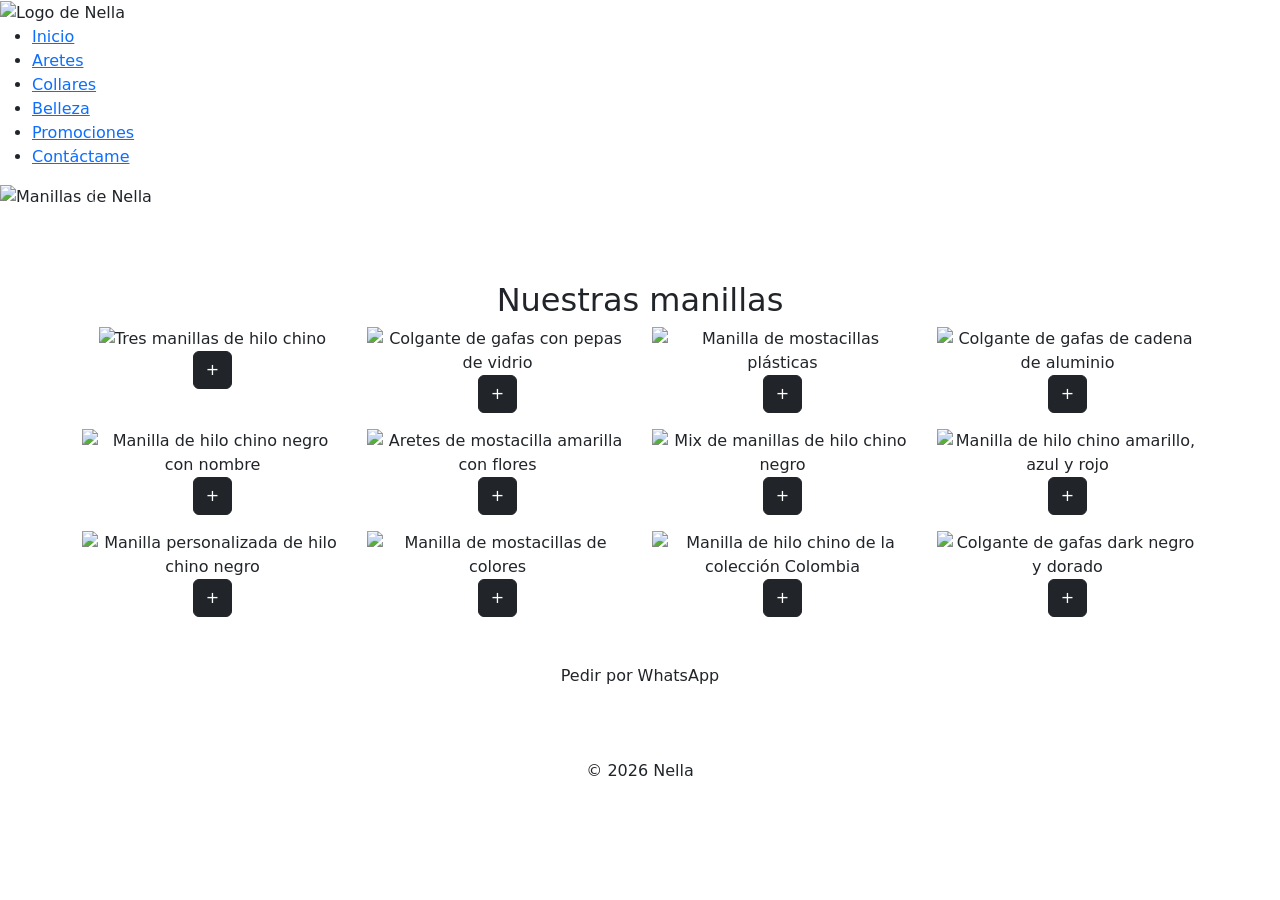
==== pages/aretes.html @ 17b195b2 "insercion carpetas" ====
<!DOCTYPE html>
<html lang="es">

<head>
    <meta charset="UTF-8">
    <meta name="viewport" content="width=device-width, initial-scale=1.0">
    <title>Bisutería Nella</title>
    <meta name="author" content="Daniela Riaño Soto">
    <meta name="description" content="Página web de bisutería de todos los tipos y otros productos femeninos">
    <meta name="keywords" content="bisutería, manillas, collares, chicas, chicos, regalos, personalizado">
    <meta name="application-name" content="Bisutería Nella">
    <!-- cuando publiques la página, borra la línea de abajo -->
    <meta name="robots" content="noindex,nofollow">

    <!-- primero Bootstrap -->
    <link href="https://cdn.jsdelivr.net/npm/bootstrap@5.3.8/dist/css/bootstrap.min.css" rel="stylesheet"
        integrity="sha384-sRIl4kxILFvY47J16cr9ZwB07vP4J8+LH7qKQnuqkuIAvNWLzeN8tE5YBujZqJLB" crossorigin="anonymous">
    <!-- después mi CSS -->
    <link rel="stylesheet" href="assets/css/inicio.css">
</head>

<body>

    <!-- MENU -->
    <header class="barra">
        <img src="assets/img/logo.jpeg" alt="Logo de Nella" class="logo">
        <nav>
            <ul class="menu">
                <li><a href="index.html">Inicio</a></li>
                <li><a href="pages/aretes.html">Aretes</a></li>
                <li><a href="pages/collares.html">Collares</a></li>
                <li><a href="pages/belleza.html">Belleza</a></li>
                <li><a href="pages/promociones.html">Promociones</a></li>
                <li><a href="pages/contacto.html">Contáctame</a></li>
            </ul>
        </nav>
    </header>

    <h1 class="visually-hidden">Bisutería Nella</h1>

    <!-- CARRUSEL -->
    <div id="carouselExample" class="carousel slide mb-5" data-bs-ride="carousel">
        <div class="carousel-inner">
            <div class="carousel-item active">
                <img src="assets/img/1.jpeg" class="d-block w-100" alt="Manillas de Nella">
            </div>
            <div class="carousel-item">
                <img src="assets/img/2.jpeg" class="d-block w-100" alt="Colgante de gafas de Nella">
            </div>
            <div class="carousel-item">
                <img src="assets/img/3.png" class="d-block w-100" alt="Pulseras de Nella">
            </div>
        </div>

        <button class="carousel-control-prev" type="button" data-bs-target="#carouselExample" data-bs-slide="prev">
            <span class="carousel-control-prev-icon" aria-hidden="true"></span>
            <span class="visually-hidden">Anterior</span>
        </button>
        <button class="carousel-control-next" type="button" data-bs-target="#carouselExample" data-bs-slide="next">
            <span class="carousel-control-next-icon" aria-hidden="true"></span>
            <span class="visually-hidden">Siguiente</span>
        </button>
    </div>

    <!-- PRODUCTOS -->
    <main class="container py-4">

        <h2 class="text-center titulo">Nuestras manillas</h2>

        <div class="row manillas">

            <!-- manilla 1 -->
            <div class="col-6 col-md-3 mb-3 text-center">
                <figure class="card-interactive m-0">
                    <img src="assets/img/1.jpeg" class="img-fluid" alt="Tres manillas de hilo chino" loading="lazy">
                </figure>
                <button class="btn btn-dark boton-mas" type="button"
                    data-bs-toggle="collapse" data-bs-target="#info1"
                    aria-expanded="false" aria-controls="info1">+</button>
                <div class="collapse mt-2" id="info1">
                    <div class="card card-body text-start small p-2">
                        Material: tres manillas realizadas con hilo chino <br>
                        Inserción de pepas de Colombia y cristalizadas <br>
                        Artesanales, hechas a mano
                    </div>
                </div>
            </div>

            <!-- manilla 2 -->
            <div class="col-6 col-md-3 mb-3 text-center">
                <figure class="card-interactive m-0">
                    <img src="assets/img/2.jpeg" class="img-fluid" alt="Colgante de gafas con pepas de vidrio" loading="lazy">
                </figure>
                <button class="btn btn-dark boton-mas" type="button"
                    data-bs-toggle="collapse" data-bs-target="#info2"
                    aria-expanded="false" aria-controls="info2">+</button>
                <div class="collapse mt-2" id="info2">
                    <div class="card card-body text-start small p-2">
                        Material: colgante de gafas realizado a partir de cadena de aluminio con acabados
                        de pepas de vidrio
                    </div>
                </div>
            </div>

            <!-- manilla 3 -->
            <div class="col-6 col-md-3 mb-3 text-center">
                <figure class="card-interactive m-0">
                    <img src="assets/img/6.jpeg" class="img-fluid" alt="Manilla de mostacillas plásticas" loading="lazy">
                </figure>
                <button class="btn btn-dark boton-mas" type="button"
                    data-bs-toggle="collapse" data-bs-target="#info3"
                    aria-expanded="false" aria-controls="info3">+</button>
                <div class="collapse mt-2" id="info3">
                    <div class="card card-body text-start small p-2">
                        Material: manilla de mostacillas plásticas
                    </div>
                </div>
            </div>

            <!-- manilla 4 -->
            <div class="col-6 col-md-3 mb-3 text-center">
                <figure class="card-interactive m-0">
                    <img src="assets/img/4.jpeg" class="img-fluid" alt="Colgante de gafas de cadena de aluminio" loading="lazy">
                </figure>
                <button class="btn btn-dark boton-mas" type="button"
                    data-bs-toggle="collapse" data-bs-target="#info4"
                    aria-expanded="false" aria-controls="info4">+</button>
                <div class="collapse mt-2" id="info4">
                    <div class="card card-body text-start small p-2">
                        Material: colgante de gafas hecho a partir de cadena de aluminio y pepas de vidrio
                    </div>
                </div>
            </div>

            <!-- manilla 5 -->
            <div class="col-6 col-md-3 mb-3 text-center">
                <figure class="card-interactive m-0">
                    <img src="assets/img/5.jpeg" class="img-fluid" alt="Manilla de hilo chino negro con nombre" loading="lazy">
                </figure>
                <button class="btn btn-dark boton-mas" type="button"
                    data-bs-toggle="collapse" data-bs-target="#info5"
                    aria-expanded="false" aria-controls="info5">+</button>
                <div class="collapse mt-2" id="info5">
                    <div class="card card-body text-start small p-2">
                        Material: hilo chino negro y pepas con nombre grabado
                    </div>
                </div>
            </div>

            <!-- manilla 6 -->
            <div class="col-6 col-md-3 mb-3 text-center">
                <figure class="card-interactive m-0">
                    <img src="assets/img/7.jpeg" class="img-fluid" alt="Aretes de mostacilla amarilla con flores" loading="lazy">
                </figure>
                <button class="btn btn-dark boton-mas" type="button"
                    data-bs-toggle="collapse" data-bs-target="#info6"
                    aria-expanded="false" aria-controls="info6">+</button>
                <div class="collapse mt-2" id="info6">
                    <div class="card card-body text-start small p-2">
                        Material: aretes de mostacilla amarilla opaca <br>
                        Diseño: flores
                    </div>
                </div>
            </div>

            <!-- manilla 7 -->
            <div class="col-6 col-md-3 mb-3 text-center">
                <figure class="card-interactive m-0">
                    <img src="assets/img/8.jpeg" class="img-fluid" alt="Mix de manillas de hilo chino negro" loading="lazy">
                </figure>
                <button class="btn btn-dark boton-mas" type="button"
                    data-bs-toggle="collapse" data-bs-target="#info7"
                    aria-expanded="false" aria-controls="info7">+</button>
                <div class="collapse mt-2" id="info7">
                    <div class="card card-body text-start small p-2">
                        Material: hilo chino negro y romo, donde se combina y se arma un mix de manillas
                    </div>
                </div>
            </div>

            <!-- manilla 8 -->
            <div class="col-6 col-md-3 mb-3 text-center">
                <figure class="card-interactive m-0">
                    <img src="assets/img/9.jpeg" class="img-fluid" alt="Manilla de hilo chino amarillo, azul y rojo" loading="lazy">
                </figure>
                <button class="btn btn-dark boton-mas" type="button"
                    data-bs-toggle="collapse" data-bs-target="#info8"
                    aria-expanded="false" aria-controls="info8">+</button>
                <div class="collapse mt-2" id="info8">
                    <div class="card card-body text-start small p-2">
                        Material: hilo chino tres colores, amarillo, azul y rojo <br>
                        Diseño: Colombia
                    </div>
                </div>
            </div>

            <!-- manilla 9 -->
            <div class="col-6 col-md-3 mb-3 text-center">
                <figure class="card-interactive m-0">
                    <img src="assets/img/10.jpeg" class="img-fluid" alt="Manilla personalizada de hilo chino negro" loading="lazy">
                </figure>
                <button class="btn btn-dark boton-mas" type="button"
                    data-bs-toggle="collapse" data-bs-target="#info9"
                    aria-expanded="false" aria-controls="info9">+</button>
                <div class="collapse mt-2" id="info9">
                    <div class="card card-body text-start small p-2">
                        Material: hilo chino color negro <br>
                        Diseño: personalizado
                    </div>
                </div>
            </div>

            <!-- manilla 10 -->
            <div class="col-6 col-md-3 mb-3 text-center">
                <figure class="card-interactive m-0">
                    <img src="assets/img/12.jpeg" class="img-fluid" alt="Manilla de mostacillas de colores" loading="lazy">
                </figure>
                <button class="btn btn-dark boton-mas" type="button"
                    data-bs-toggle="collapse" data-bs-target="#info10"
                    aria-expanded="false" aria-controls="info10">+</button>
                <div class="collapse mt-2" id="info10">
                    <div class="card card-body text-start small p-2">
                        Material: mostacilla de colores mix <br>
                        Diseño: nude claro
                    </div>
                </div>
            </div>

            <!-- manilla 11 -->
            <div class="col-6 col-md-3 mb-3 text-center">
                <figure class="card-interactive m-0">
                    <img src="assets/img/13.jpeg" class="img-fluid" alt="Manilla de hilo chino de la colección Colombia" loading="lazy">
                </figure>
                <button class="btn btn-dark boton-mas" type="button"
                    data-bs-toggle="collapse" data-bs-target="#info11"
                    aria-expanded="false" aria-controls="info11">+</button>
                <div class="collapse mt-2" id="info11">
                    <div class="card card-body text-start small p-2">
                        Material: hilo chino tres colores <br>
                        Diseño: colección Colombia
                    </div>
                </div>
            </div>

            <!-- manilla 12 -->
            <div class="col-6 col-md-3 mb-3 text-center">
                <figure class="card-interactive m-0">
                    <img src="assets/img/14.jpeg" class="img-fluid" alt="Colgante de gafas dark negro y dorado" loading="lazy">
                </figure>
                <button class="btn btn-dark boton-mas" type="button"
                    data-bs-toggle="collapse" data-bs-target="#info12"
                    aria-expanded="false" aria-controls="info12">+</button>
                <div class="collapse mt-2" id="info12">
                    <div class="card card-body text-start small p-2">
                        Material: mostacillas negras y doradas de diferente calibre <br>
                        Diseño: colgante de gafas dark
                    </div>
                </div>
            </div>

        </div>
       

        <!-- boton de WhatsApp -->
        <div class="text-center my-4">
            <a href="https://wa.me/3205886961" class="btn ">Pedir por WhatsApp</a>
        </div>

    </main>

    <!-- PIE DE PAGINA -->
    <footer class="text-center py-3 pie">
        <p class="mb-0">&copy; 2026 Nella</p>
    </footer>

    <script src="https://cdn.jsdelivr.net/npm/bootstrap@5.3.8/dist/js/bootstrap.bundle.min.js"
        integrity="sha384-FKyoEForCGlyvwx9Hj09JcYn3nv7wiPVlz7YYwJrWVcXK/BmnVDxM+D2scQbITxI"
        crossorigin="anonymous"></script>
</body>

</html>
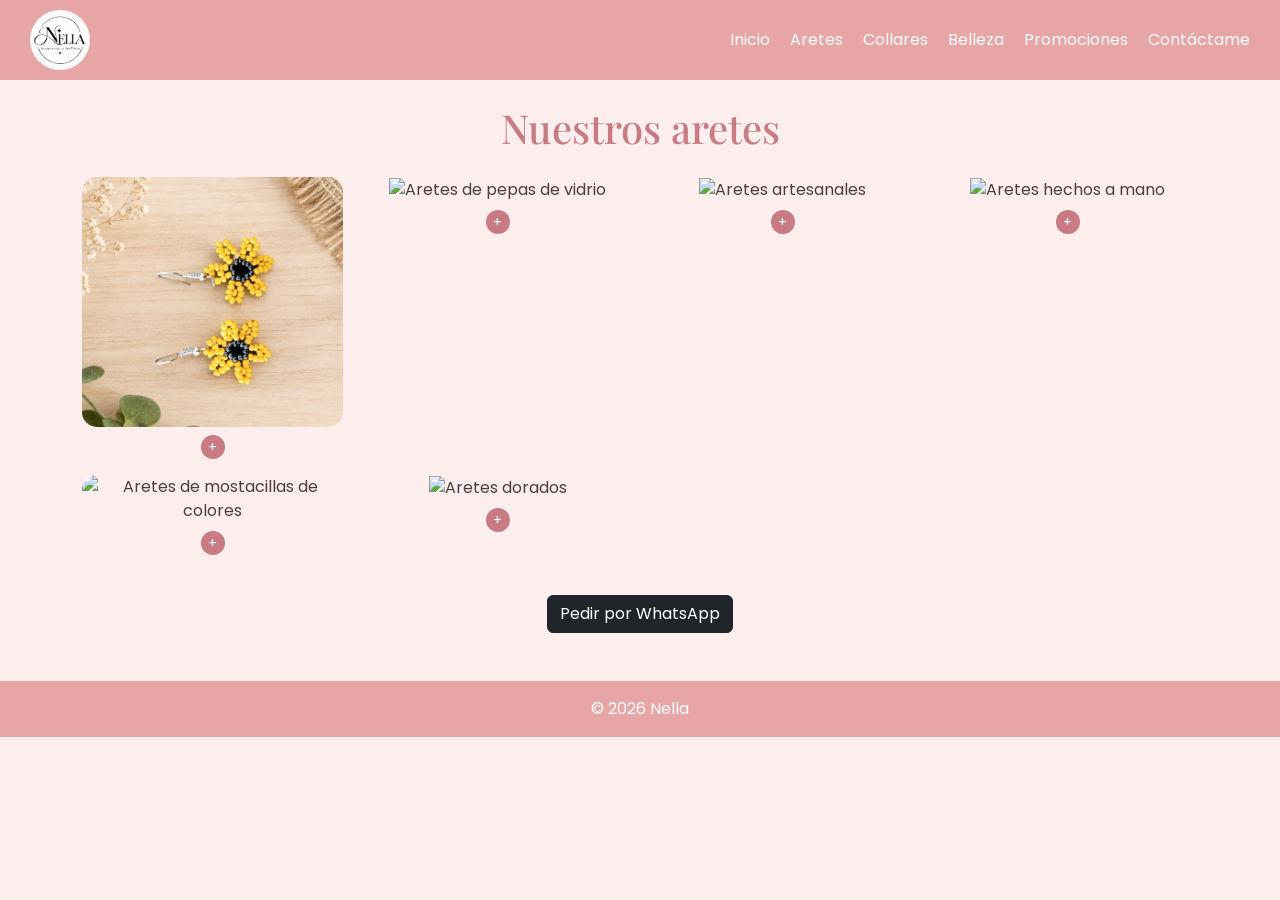
==== commit 0b4c5374: "insercion de imagenes en las diferentes pantallas" ====
--- a/pages/aretes.html
+++ b/pages/aretes.html
@@ -4,266 +4,143 @@
 <head>
     <meta charset="UTF-8">
     <meta name="viewport" content="width=device-width, initial-scale=1.0">
-    <title>Bisutería Nella</title>
+    <title>Aretes - Bisutería Nella</title>
     <meta name="author" content="Daniela Riaño Soto">
-    <meta name="description" content="Página web de bisutería de todos los tipos y otros productos femeninos">
-    <meta name="keywords" content="bisutería, manillas, collares, chicas, chicos, regalos, personalizado">
-    <meta name="application-name" content="Bisutería Nella">
-    <!-- cuando publiques la página, borra la línea de abajo -->
+    <meta name="description" content="Aretes artesanales hechos a mano de Bisutería Nella">
     <meta name="robots" content="noindex,nofollow">
 
-    <!-- primero Bootstrap -->
+  
     <link href="https://cdn.jsdelivr.net/npm/bootstrap@5.3.8/dist/css/bootstrap.min.css" rel="stylesheet"
         integrity="sha384-sRIl4kxILFvY47J16cr9ZwB07vP4J8+LH7qKQnuqkuIAvNWLzeN8tE5YBujZqJLB" crossorigin="anonymous">
-    <!-- después mi CSS -->
-    <link rel="stylesheet" href="assets/css/inicio.css">
+    
+    <link rel="stylesheet" href="../assets/css/inicio.css">
 </head>
 
 <body>
 
     <!-- MENU -->
     <header class="barra">
-        <img src="assets/img/logo.jpeg" alt="Logo de Nella" class="logo">
+        <img src="../assets/img/logo.jpeg" alt="Logo de Nella" class="logo">
         <nav>
             <ul class="menu">
-                <li><a href="index.html">Inicio</a></li>
-                <li><a href="pages/aretes.html">Aretes</a></li>
-                <li><a href="pages/collares.html">Collares</a></li>
-                <li><a href="pages/belleza.html">Belleza</a></li>
-                <li><a href="pages/promociones.html">Promociones</a></li>
-                <li><a href="pages/contacto.html">Contáctame</a></li>
+                <li><a href="../index.html">Inicio</a></li>
+                <li><a href="aretes.html">Aretes</a></li>
+                <li><a href="collares.html">Collares</a></li>
+                <li><a href="belleza.html">Belleza</a></li>
+                <li><a href="promociones.html">Promociones</a></li>
+                <li><a href="contacto.html">Contáctame</a></li>
             </ul>
         </nav>
     </header>
 
-    <h1 class="visually-hidden">Bisutería Nella</h1>
-
-    <!-- CARRUSEL -->
-    <div id="carouselExample" class="carousel slide mb-5" data-bs-ride="carousel">
-        <div class="carousel-inner">
-            <div class="carousel-item active">
-                <img src="assets/img/1.jpeg" class="d-block w-100" alt="Manillas de Nella">
-            </div>
-            <div class="carousel-item">
-                <img src="assets/img/2.jpeg" class="d-block w-100" alt="Colgante de gafas de Nella">
-            </div>
-            <div class="carousel-item">
-                <img src="assets/img/3.png" class="d-block w-100" alt="Pulseras de Nella">
-            </div>
-        </div>
-
-        <button class="carousel-control-prev" type="button" data-bs-target="#carouselExample" data-bs-slide="prev">
-            <span class="carousel-control-prev-icon" aria-hidden="true"></span>
-            <span class="visually-hidden">Anterior</span>
-        </button>
-        <button class="carousel-control-next" type="button" data-bs-target="#carouselExample" data-bs-slide="next">
-            <span class="carousel-control-next-icon" aria-hidden="true"></span>
-            <span class="visually-hidden">Siguiente</span>
-        </button>
-    </div>
-
     <!-- PRODUCTOS -->
     <main class="container py-4">
 
-        <h2 class="text-center titulo">Nuestras manillas</h2>
+        <h1 class="text-center titulo">Nuestros aretes</h1>
 
-        <div class="row manillas">
+        <div class="row">
 
-            <!-- manilla 1 -->
+            <!-- arete 1 -->
             <div class="col-6 col-md-3 mb-3 text-center">
                 <figure class="card-interactive m-0">
-                    <img src="assets/img/1.jpeg" class="img-fluid" alt="Tres manillas de hilo chino" loading="lazy">
+                    <img src="../assets/img/7.jpeg" class="img-fluid" alt="Aretes de mostacilla amarilla" loading="lazy">
                 </figure>
                 <button class="btn btn-dark boton-mas" type="button"
                     data-bs-toggle="collapse" data-bs-target="#info1"
                     aria-expanded="false" aria-controls="info1">+</button>
                 <div class="collapse mt-2" id="info1">
                     <div class="card card-body text-start small p-2">
-                        Material: tres manillas realizadas con hilo chino <br>
-                        Inserción de pepas de Colombia y cristalizadas <br>
-                        Artesanales, hechas a mano
+                        Material: mostacilla amarilla opaca <br>
+                        Diseño: flores
                     </div>
                 </div>
             </div>
 
-            <!-- manilla 2 -->
+            <!-- arete 2 -->
             <div class="col-6 col-md-3 mb-3 text-center">
                 <figure class="card-interactive m-0">
-                    <img src="assets/img/2.jpeg" class="img-fluid" alt="Colgante de gafas con pepas de vidrio" loading="lazy">
+                    <img src="../assets/img/aretes2.jpeg" class="img-fluid" alt="Aretes de pepas de vidrio" loading="lazy">
                 </figure>
                 <button class="btn btn-dark boton-mas" type="button"
                     data-bs-toggle="collapse" data-bs-target="#info2"
                     aria-expanded="false" aria-controls="info2">+</button>
                 <div class="collapse mt-2" id="info2">
                     <div class="card card-body text-start small p-2">
-                        Material: colgante de gafas realizado a partir de cadena de aluminio con acabados
-                        de pepas de vidrio
+                        Material: escribe aquí el material <br>
+                        Diseño: escribe aquí el diseño
                     </div>
                 </div>
             </div>
 
-            <!-- manilla 3 -->
+            <!-- arete 3 -->
             <div class="col-6 col-md-3 mb-3 text-center">
                 <figure class="card-interactive m-0">
-                    <img src="assets/img/6.jpeg" class="img-fluid" alt="Manilla de mostacillas plásticas" loading="lazy">
+                    <img src="../assets/img/aretes3.jpeg" class="img-fluid" alt="Aretes artesanales" loading="lazy">
                 </figure>
                 <button class="btn btn-dark boton-mas" type="button"
                     data-bs-toggle="collapse" data-bs-target="#info3"
                     aria-expanded="false" aria-controls="info3">+</button>
                 <div class="collapse mt-2" id="info3">
                     <div class="card card-body text-start small p-2">
-                        Material: manilla de mostacillas plásticas
+                        Material: escribe aquí el material <br>
+                        Diseño: escribe aquí el diseño
                     </div>
                 </div>
             </div>
 
-            <!-- manilla 4 -->
+            <!-- arete 4 -->
             <div class="col-6 col-md-3 mb-3 text-center">
                 <figure class="card-interactive m-0">
-                    <img src="assets/img/4.jpeg" class="img-fluid" alt="Colgante de gafas de cadena de aluminio" loading="lazy">
+                    <img src="../assets/img/aretes4.jpeg" class="img-fluid" alt="Aretes hechos a mano" loading="lazy">
                 </figure>
                 <button class="btn btn-dark boton-mas" type="button"
                     data-bs-toggle="collapse" data-bs-target="#info4"
                     aria-expanded="false" aria-controls="info4">+</button>
                 <div class="collapse mt-2" id="info4">
                     <div class="card card-body text-start small p-2">
-                        Material: colgante de gafas hecho a partir de cadena de aluminio y pepas de vidrio
+                        Material: escribe aquí el material <br>
+                        Diseño: escribe aquí el diseño
                     </div>
                 </div>
             </div>
 
-            <!-- manilla 5 -->
+            <!-- arete 5 -->
             <div class="col-6 col-md-3 mb-3 text-center">
                 <figure class="card-interactive m-0">
-                    <img src="assets/img/5.jpeg" class="img-fluid" alt="Manilla de hilo chino negro con nombre" loading="lazy">
+                    <img src="../assets/img/aretes5.jpeg" class="img-fluid" alt="Aretes de mostacillas de colores" loading="lazy">
                 </figure>
                 <button class="btn btn-dark boton-mas" type="button"
                     data-bs-toggle="collapse" data-bs-target="#info5"
                     aria-expanded="false" aria-controls="info5">+</button>
                 <div class="collapse mt-2" id="info5">
                     <div class="card card-body text-start small p-2">
-                        Material: hilo chino negro y pepas con nombre grabado
+                        Material: escribe aquí el material <br>
+                        Diseño: escribe aquí el diseño
                     </div>
                 </div>
             </div>
 
-            <!-- manilla 6 -->
+            <!-- arete 6 -->
             <div class="col-6 col-md-3 mb-3 text-center">
                 <figure class="card-interactive m-0">
-                    <img src="assets/img/7.jpeg" class="img-fluid" alt="Aretes de mostacilla amarilla con flores" loading="lazy">
+                    <img src="../assets/img/aretes6.jpeg" class="img-fluid" alt="Aretes dorados" loading="lazy">
                 </figure>
                 <button class="btn btn-dark boton-mas" type="button"
                     data-bs-toggle="collapse" data-bs-target="#info6"
                     aria-expanded="false" aria-controls="info6">+</button>
                 <div class="collapse mt-2" id="info6">
                     <div class="card card-body text-start small p-2">
-                        Material: aretes de mostacilla amarilla opaca <br>
-                        Diseño: flores
-                    </div>
-                </div>
-            </div>
-
-            <!-- manilla 7 -->
-            <div class="col-6 col-md-3 mb-3 text-center">
-                <figure class="card-interactive m-0">
-                    <img src="assets/img/8.jpeg" class="img-fluid" alt="Mix de manillas de hilo chino negro" loading="lazy">
-                </figure>
-                <button class="btn btn-dark boton-mas" type="button"
-                    data-bs-toggle="collapse" data-bs-target="#info7"
-                    aria-expanded="false" aria-controls="info7">+</button>
-                <div class="collapse mt-2" id="info7">
-                    <div class="card card-body text-start small p-2">
-                        Material: hilo chino negro y romo, donde se combina y se arma un mix de manillas
-                    </div>
-                </div>
-            </div>
-
-            <!-- manilla 8 -->
-            <div class="col-6 col-md-3 mb-3 text-center">
-                <figure class="card-interactive m-0">
-                    <img src="assets/img/9.jpeg" class="img-fluid" alt="Manilla de hilo chino amarillo, azul y rojo" loading="lazy">
-                </figure>
-                <button class="btn btn-dark boton-mas" type="button"
-                    data-bs-toggle="collapse" data-bs-target="#info8"
-                    aria-expanded="false" aria-controls="info8">+</button>
-                <div class="collapse mt-2" id="info8">
-                    <div class="card card-body text-start small p-2">
-                        Material: hilo chino tres colores, amarillo, azul y rojo <br>
-                        Diseño: Colombia
-                    </div>
-                </div>
-            </div>
-
-            <!-- manilla 9 -->
-            <div class="col-6 col-md-3 mb-3 text-center">
-                <figure class="card-interactive m-0">
-                    <img src="assets/img/10.jpeg" class="img-fluid" alt="Manilla personalizada de hilo chino negro" loading="lazy">
-                </figure>
-                <button class="btn btn-dark boton-mas" type="button"
-                    data-bs-toggle="collapse" data-bs-target="#info9"
-                    aria-expanded="false" aria-controls="info9">+</button>
-                <div class="collapse mt-2" id="info9">
-                    <div class="card card-body text-start small p-2">
-                        Material: hilo chino color negro <br>
-                        Diseño: personalizado
-                    </div>
-                </div>
-            </div>
-
-            <!-- manilla 10 -->
-            <div class="col-6 col-md-3 mb-3 text-center">
-                <figure class="card-interactive m-0">
-                    <img src="assets/img/12.jpeg" class="img-fluid" alt="Manilla de mostacillas de colores" loading="lazy">
-                </figure>
-                <button class="btn btn-dark boton-mas" type="button"
-                    data-bs-toggle="collapse" data-bs-target="#info10"
-                    aria-expanded="false" aria-controls="info10">+</button>
-                <div class="collapse mt-2" id="info10">
-                    <div class="card card-body text-start small p-2">
-                        Material: mostacilla de colores mix <br>
-                        Diseño: nude claro
-                    </div>
-                </div>
-            </div>
-
-            <!-- manilla 11 -->
-            <div class="col-6 col-md-3 mb-3 text-center">
-                <figure class="card-interactive m-0">
-                    <img src="assets/img/13.jpeg" class="img-fluid" alt="Manilla de hilo chino de la colección Colombia" loading="lazy">
-                </figure>
-                <button class="btn btn-dark boton-mas" type="button"
-                    data-bs-toggle="collapse" data-bs-target="#info11"
-                    aria-expanded="false" aria-controls="info11">+</button>
-                <div class="collapse mt-2" id="info11">
-                    <div class="card card-body text-start small p-2">
-                        Material: hilo chino tres colores <br>
-                        Diseño: colección Colombia
-                    </div>
-                </div>
-            </div>
-
-            <!-- manilla 12 -->
-            <div class="col-6 col-md-3 mb-3 text-center">
-                <figure class="card-interactive m-0">
-                    <img src="assets/img/14.jpeg" class="img-fluid" alt="Colgante de gafas dark negro y dorado" loading="lazy">
-                </figure>
-                <button class="btn btn-dark boton-mas" type="button"
-                    data-bs-toggle="collapse" data-bs-target="#info12"
-                    aria-expanded="false" aria-controls="info12">+</button>
-                <div class="collapse mt-2" id="info12">
-                    <div class="card card-body text-start small p-2">
-                        Material: mostacillas negras y doradas de diferente calibre <br>
-                        Diseño: colgante de gafas dark
+                        Material: escribe aquí el material <br>
+                        Diseño: escribe aquí el diseño
                     </div>
                 </div>
             </div>
 
         </div>
-       
 
         <!-- boton de WhatsApp -->
         <div class="text-center my-4">
-            <a href="https://wa.me/3205886961" class="btn ">Pedir por WhatsApp</a>
+            <a href="https://wa.me/57TUNUMERO" class="btn btn-dark">Pedir por WhatsApp</a>
         </div>
 
     </main>
--- a/assets/css/inicio.css
+++ b/assets/css/inicio.css
@@ -0,0 +1,124 @@
+@import url('https://fonts.googleapis.com/css2?family=Poppins:wght@400;600&family=Playfair+Display:wght@500&display=swap');
+
+/* colores de Nella */
+:root {
+    --rosado-claro: #fdeeee;
+    --rosado: #e8a5a5;
+    --rosado-oscuro: #c97b84;
+    --texto: #4a3f3f;
+}
+
+body {
+    font-family: 'Poppins', sans-serif;
+    background-color: var(--rosado-claro);
+    color: var(--texto);
+}
+
+/* menu de arriba */
+.barra {
+    display: flex;
+    justify-content: space-between;
+    align-items: center;
+    flex-wrap: wrap;
+    padding: 10px 30px;
+    background-color: var(--rosado);
+}
+
+.logo {
+    height: 60px;
+    border-radius: 50%;
+}
+
+.menu {
+    display: flex;
+    flex-wrap: wrap;
+    gap: 20px;
+    list-style: none;
+    margin: 0;
+    padding: 0;
+}
+
+.menu a {
+    color: white;
+    text-decoration: none;
+}
+
+.menu a:hover {
+    text-decoration: underline;
+}
+
+/* carrusel */
+.carousel-item img {
+    height: 350px;
+    object-fit: cover;
+}
+
+/* titulo */
+.titulo {
+    font-family: 'Playfair Display', serif;
+    color: var(--rosado-oscuro);
+    margin-bottom: 25px;
+}
+
+/* fotos de las manillas */
+.card-interactive {
+    overflow: hidden;
+    border-radius: 15px;
+}
+
+.card-interactive img {
+    width: 100%;
+    height: 250px;
+    object-fit: cover;
+    transition: transform 0.3s;
+}
+
+.card-interactive:hover img {
+    transform: scale(1.05);
+}
+
+/* boton + */
+.boton-mas {
+    width: 24px;
+    height: 24px;
+    padding: 0;
+    margin-top: 8px;
+    border-radius: 50%;
+    font-size: 14px;
+    line-height: 22px;
+    background-color: var(--rosado-oscuro);
+    border: none;
+}
+
+/* cajita de informacion */
+.card-body {
+    background-color: white;
+    font-size: 14px;
+}
+
+/* footer */
+.pie {
+    background-color: var(--rosado);
+    color: white;
+}
+
+/* celular */
+@media (max-width: 700px) {
+    .barra {
+        justify-content: center;
+        padding: 10px;
+    }
+
+    .menu {
+        justify-content: center;
+        gap: 12px;
+    }
+
+    .carousel-item img {
+        height: 200px;
+    }
+
+    .card-interactive img {
+        height: 180px;
+    }
+}
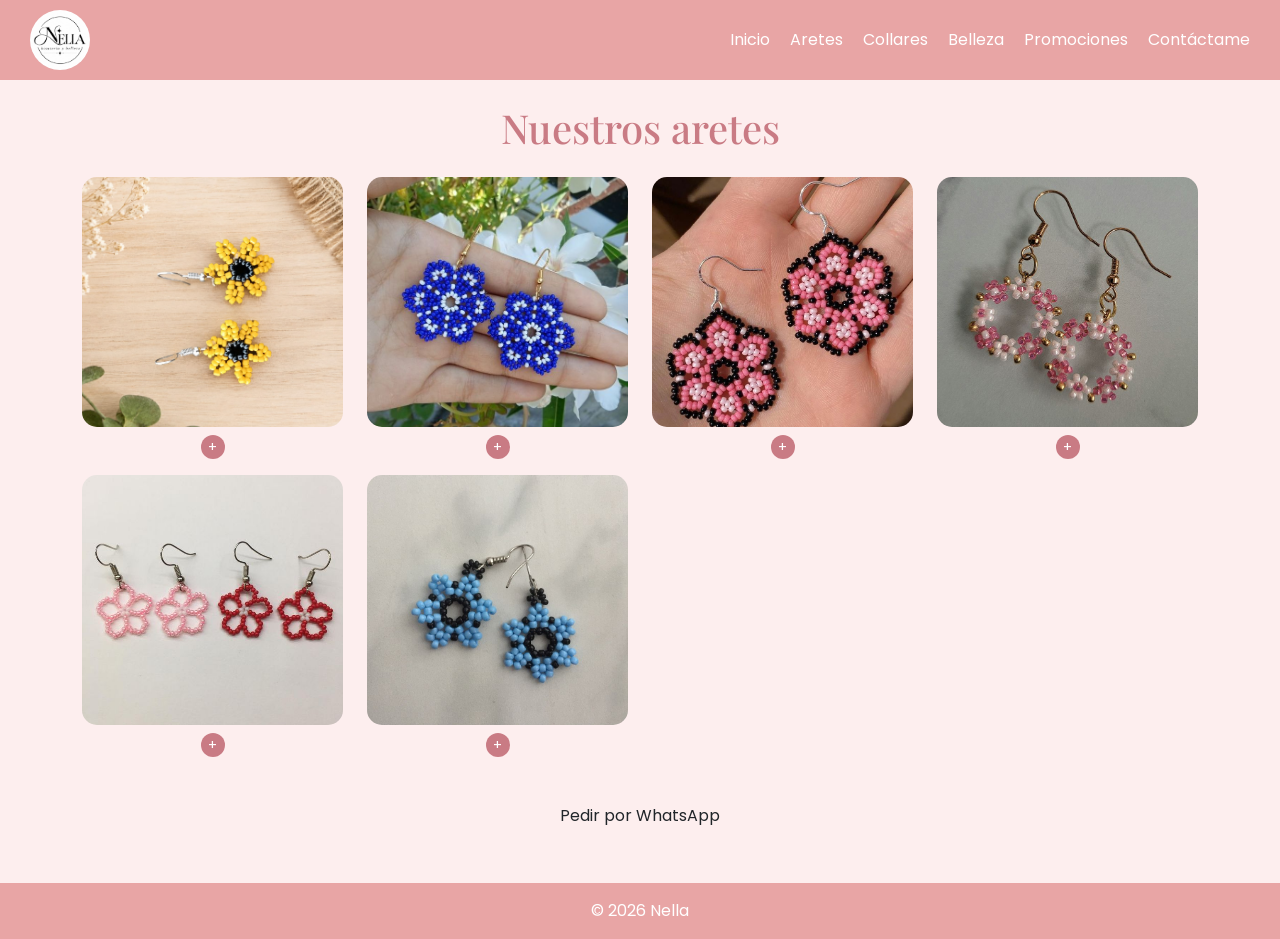
==== commit 7e0f97b6: "insercion de carpetas e imagenes faltantes" ====
--- a/pages/aretes.html
+++ b/pages/aretes.html
@@ -59,15 +59,15 @@
             <!-- arete 2 -->
             <div class="col-6 col-md-3 mb-3 text-center">
                 <figure class="card-interactive m-0">
-                    <img src="../assets/img/aretes2.jpeg" class="img-fluid" alt="Aretes de pepas de vidrio" loading="lazy">
+                    <img src="../assets/img/a1.jpeg" class="img-fluid" alt="Aretes de pepas de vidrio" loading="lazy">
                 </figure>
                 <button class="btn btn-dark boton-mas" type="button"
                     data-bs-toggle="collapse" data-bs-target="#info2"
                     aria-expanded="false" aria-controls="info2">+</button>
                 <div class="collapse mt-2" id="info2">
                     <div class="card card-body text-start small p-2">
-                        Material: escribe aquí el material <br>
-                        Diseño: escribe aquí el diseño
+                        Material: moztacilla azul rey <br>
+                        Diseño: flor de puntas redondas 
                     </div>
                 </div>
             </div>
@@ -75,15 +75,15 @@
             <!-- arete 3 -->
             <div class="col-6 col-md-3 mb-3 text-center">
                 <figure class="card-interactive m-0">
-                    <img src="../assets/img/aretes3.jpeg" class="img-fluid" alt="Aretes artesanales" loading="lazy">
+                    <img src="../assets/img/a2.jpeg" class="img-fluid" alt="Aretes artesanales" loading="lazy">
                 </figure>
                 <button class="btn btn-dark boton-mas" type="button"
                     data-bs-toggle="collapse" data-bs-target="#info3"
                     aria-expanded="false" aria-controls="info3">+</button>
                 <div class="collapse mt-2" id="info3">
                     <div class="card card-body text-start small p-2">
-                        Material: escribe aquí el material <br>
-                        Diseño: escribe aquí el diseño
+                        Material: moztacilla rosa claro , tut y negro <br>
+                        Diseño: diseño de flor con petalos hundidos
                     </div>
                 </div>
             </div>
@@ -91,15 +91,15 @@
             <!-- arete 4 -->
             <div class="col-6 col-md-3 mb-3 text-center">
                 <figure class="card-interactive m-0">
-                    <img src="../assets/img/aretes4.jpeg" class="img-fluid" alt="Aretes hechos a mano" loading="lazy">
+                    <img src="../assets/img/a3.jpeg" class="img-fluid" alt="Aretes hechos a mano" loading="lazy">
                 </figure>
                 <button class="btn btn-dark boton-mas" type="button"
                     data-bs-toggle="collapse" data-bs-target="#info4"
                     aria-expanded="false" aria-controls="info4">+</button>
                 <div class="collapse mt-2" id="info4">
                     <div class="card card-body text-start small p-2">
-                        Material: escribe aquí el material <br>
-                        Diseño: escribe aquí el diseño
+                        Material: moztacillas rosas , nut , blancas y doradas<br>
+                        Diseño: conjunto de flores mini 
                     </div>
                 </div>
             </div>
@@ -107,15 +107,15 @@
             <!-- arete 5 -->
             <div class="col-6 col-md-3 mb-3 text-center">
                 <figure class="card-interactive m-0">
-                    <img src="../assets/img/aretes5.jpeg" class="img-fluid" alt="Aretes de mostacillas de colores" loading="lazy">
+                    <img src="../assets/img/a4.jpeg" class="img-fluid" alt="Aretes de mostacillas de colores" loading="lazy">
                 </figure>
                 <button class="btn btn-dark boton-mas" type="button"
                     data-bs-toggle="collapse" data-bs-target="#info5"
                     aria-expanded="false" aria-controls="info5">+</button>
                 <div class="collapse mt-2" id="info5">
                     <div class="card card-body text-start small p-2">
-                        Material: escribe aquí el material <br>
-                        Diseño: escribe aquí el diseño
+                        Material: moztacillas de preferncia personalizada <br>
+                        Diseño: flor delgada con centro de cinco 
                     </div>
                 </div>
             </div>
@@ -123,15 +123,15 @@
             <!-- arete 6 -->
             <div class="col-6 col-md-3 mb-3 text-center">
                 <figure class="card-interactive m-0">
-                    <img src="../assets/img/aretes6.jpeg" class="img-fluid" alt="Aretes dorados" loading="lazy">
+                    <img src="../assets/img/a5.jpeg" class="img-fluid" alt="Aretes dorados" loading="lazy">
                 </figure>
                 <button class="btn btn-dark boton-mas" type="button"
                     data-bs-toggle="collapse" data-bs-target="#info6"
                     aria-expanded="false" aria-controls="info6">+</button>
                 <div class="collapse mt-2" id="info6">
                     <div class="card card-body text-start small p-2">
-                        Material: escribe aquí el material <br>
-                        Diseño: escribe aquí el diseño
+                        Material: moztacilla azul cian y negro <br>
+                        Diseño: flor mediana mezclada con negro
                     </div>
                 </div>
             </div>
@@ -140,7 +140,7 @@
 
         <!-- boton de WhatsApp -->
         <div class="text-center my-4">
-            <a href="https://wa.me/57TUNUMERO" class="btn btn-dark">Pedir por WhatsApp</a>
+            <a href="https://wa.me/573205886961" class="btn ">Pedir por WhatsApp</a>
         </div>
 
     </main>
